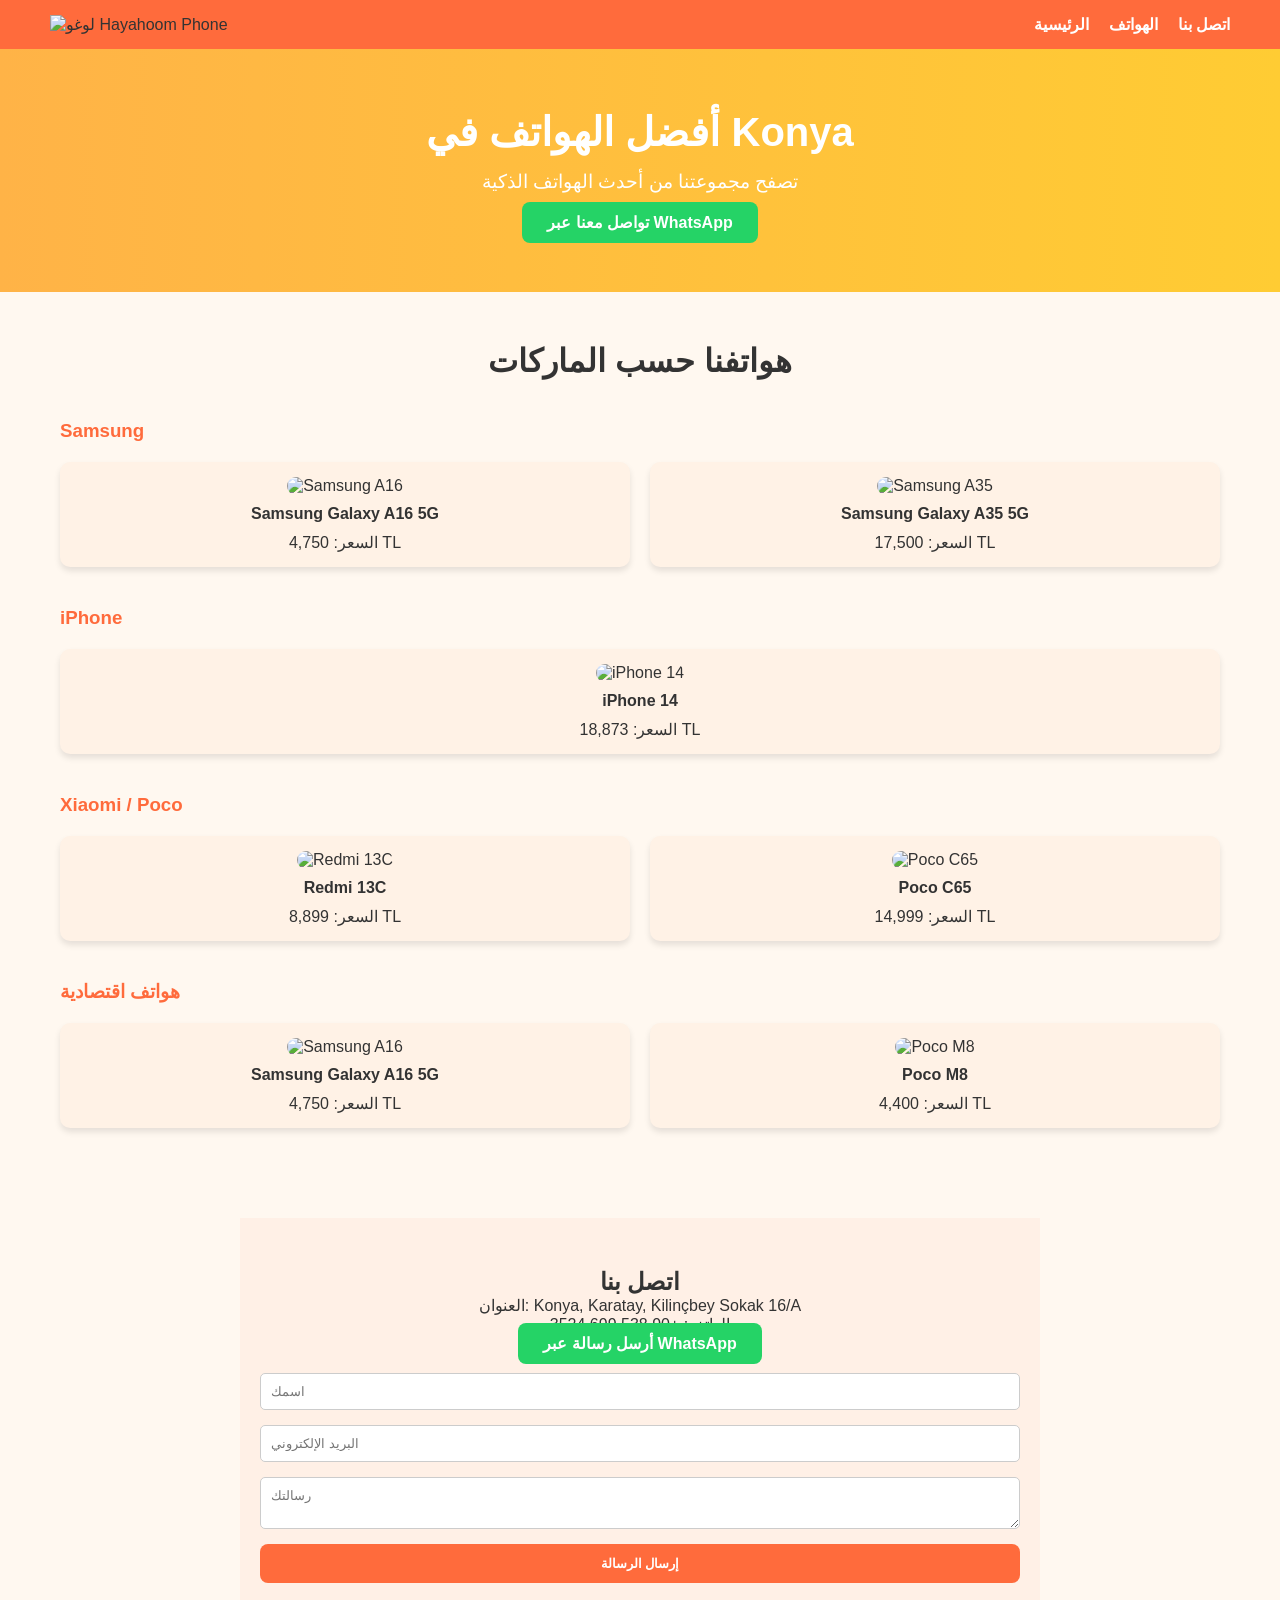
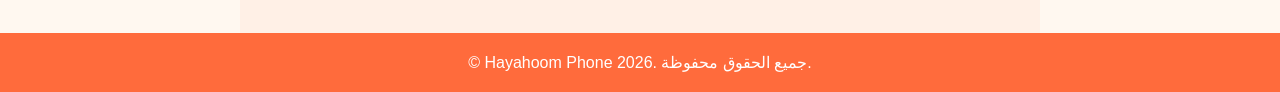
==== index.html @ e0b33681 "رفع ملفات الموقع" ====
<!DOCTYPE html>
<html lang="ar">
<head>
<meta charset="UTF-8">
<meta name="viewport" content="width=device-width, initial-scale=1.0">
<title>Hayahoom Phone</title>
<link rel="stylesheet" href="style.css">
<link rel="icon" href="https://via.placeholder.com/50x50.png?text=HP">
</head>
<body>
<header>
<div class="logo"><img src="https://via.placeholder.com/150x50.png?text=Hayahoom+Phone" alt="لوغو Hayahoom Phone"></div>
<nav><ul><li><a href="#home">الرئيسية</a></li><li><a href="#products">الهواتف</a></li><li><a href="#contact">اتصل بنا</a></li></ul></nav>
</header>
<section id="home" class="hero">
<h1>أفضل الهواتف في Konya</h1>
<p>تصفح مجموعتنا من أحدث الهواتف الذكية</p>
<a href="https://wa.me/message/UVLLZ6PIC6AVP1" class="btn-whatsapp">تواصل معنا عبر WhatsApp</a>
</section>
<section id="products" class="products">
<h2>هواتفنا حسب الماركات</h2>
<div class="brand"><h3>Samsung</h3><div class="product-grid">
<div class="product-card"><img src="https://www.notebookcheck.net/fileadmin/Notebooks/News/_nc3/samsung-galaxy-a16.jpg" alt="Samsung A16"><h4>Samsung Galaxy A16 5G</h4><p>السعر: 4,750 TL</p></div>
<div class="product-card"><img src="https://fdn.gsmarena.com/imgroot/news/22/10/galaxy-a35-leak/-1200/gsmarena_000.jpg" alt="Samsung A35"><h4>Samsung Galaxy A35 5G</h4><p>السعر: 17,500 TL</p></div>
</div></div>
<div class="brand"><h3>iPhone</h3><div class="product-grid">
<div class="product-card"><img src="https://fdn.gsmarena.com/imgroot/news/23/01/iphone-14-plus/-1200/gsmarena_000.jpg" alt="iPhone 14"><h4>iPhone 14</h4><p>السعر: 18,873 TL</p></div>
</div></div>
<div class="brand"><h3>Xiaomi / Poco</h3><div class="product-grid">
<div class="product-card"><img src="https://fdn2.gsmarena.com/vv/pics/xiaomi/xiaomi-redmi-13c-1.jpg" alt="Redmi 13C"><h4>Redmi 13C</h4><p>السعر: 8,899 TL</p></div>
<div class="product-card"><img src="https://fdn2.gsmarena.com/vv/pics/poco/poco-c65-1.jpg" alt="Poco C65"><h4>Poco C65</h4><p>السعر: 14,999 TL</p></div>
</div></div>
<div class="brand economic"><h3>هواتف اقتصادية</h3><div class="product-grid">
<div class="product-card"><img src="https://fdn.gsmarena.com/vv/pics/samsung/samsung-galaxy-a16.jpg" alt="Samsung A16"><h4>Samsung Galaxy A16 5G</h4><p>السعر: 4,750 TL</p></div>
<div class="product-card"><img src="https://fdn2.gsmarena.com/vv/pics/poco/poco-m8-1.jpg" alt="Poco M8"><h4>Poco M8</h4><p>السعر: 4,400 TL</p></div>
</div></div>
</section>
<section id="contact" class="contact">
<h2>اتصل بنا</h2>
<p>العنوان: Konya, Karatay, Kilinçbey Sokak 16/A</p>
<p>الهاتف: +90 538 699 3524</p>
<a href="https://wa.me/message/UVLLZ6PIC6AVP1" class="btn-whatsapp">أرسل رسالة عبر WhatsApp</a>
<form>
<input type="text" placeholder="اسمك" required>
<input type="email" placeholder="البريد الإلكتروني" required>
<textarea placeholder="رسالتك" required></textarea>
<button type="submit">إرسال الرسالة</button>
</form>
</section>
<footer><p>© Hayahoom Phone 2026. جميع الحقوق محفوظة.</p></footer>
<script src="script.js"></script>
</body></html>
---- style.css ----
* {margin:0;padding:0;box-sizing:border-box;font-family:'Segoe UI',Tahoma,Geneva,Verdana,sans-serif;}
body {background:#fff8f0;color:#333;}
header {display:flex;justify-content:space-between;align-items:center;padding:15px 50px;background:#ff6b3c;}
header .logo img {height:50px;}
header nav ul {list-style:none;display:flex;gap:20px;}
header nav ul li a {text-decoration:none;color:#fff;font-weight:bold;}
.hero {text-align:center;padding:60px 20px;background:linear-gradient(90deg,#ffb347,#ffcc33);color:#fff;}
.hero h1 {font-size:2.5rem;margin-bottom:15px;}
.hero p {font-size:1.2rem;margin-bottom:20px;}
.btn-whatsapp {background:#25D366;color:white;padding:12px 25px;border-radius:8px;text-decoration:none;font-weight:bold;}
.products {padding:50px 20px;max-width:1200px;margin:auto;}
.products h2 {text-align:center;margin-bottom:40px;font-size:2rem;}
.brand {margin-bottom:40px;}
.brand h3 {color:#ff6b3c;margin-bottom:20px;}
.product-grid {display:grid;grid-template-columns:repeat(auto-fit,minmax(220px,1fr));gap:20px;}
.product-card {background:#fff2e6;border-radius:10px;padding:15px;text-align:center;box-shadow:0 4px 6px rgba(0,0,0,0.1);}
.product-card img {max-width:100%;border-radius:10px;}
.product-card h4 {margin:10px 0;}
.contact {padding:50px 20px;background:#fff0e6;max-width:800px;margin:auto;text-align:center;}
.contact form {display:flex;flex-direction:column;gap:15px;margin-top:20px;}
.contact input, .contact textarea {padding:10px;border-radius:5px;border:1px solid #ccc;width:100%;}
.contact button {padding:12px;background:#ff6b3c;color:#fff;border:none;border-radius:8px;font-weight:bold;cursor:pointer;}
footer {text-align:center;padding:20px;background:#ff6b3c;color:#fff;}
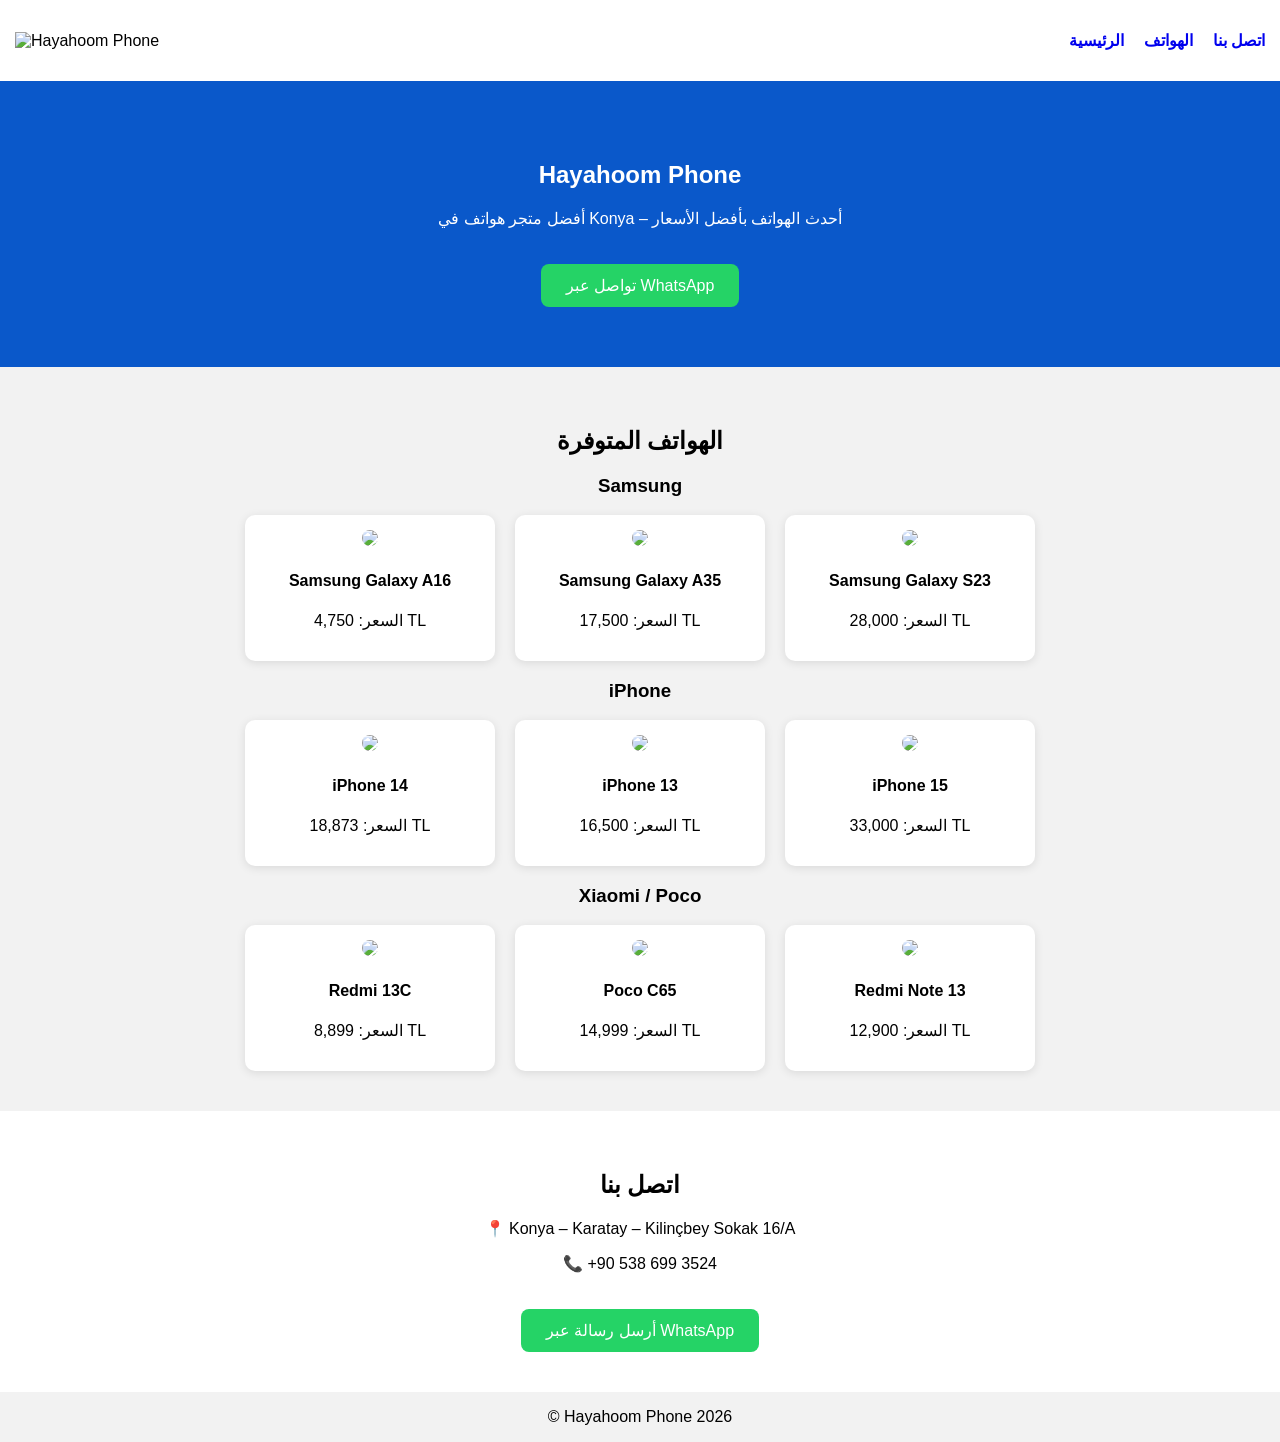
==== commit 043f5860: "رفع ملفات الموقع" ====
--- a/index.html
+++ b/index.html
@@ -1,3 +1,4 @@
+
 <!DOCTYPE html>
 <html lang="ar">
 <head>
@@ -7,46 +8,128 @@
 <link rel="stylesheet" href="style.css">
 <link rel="icon" href="https://via.placeholder.com/50x50.png?text=HP">
 </head>
+
 <body>
+
 <header>
-<div class="logo"><img src="https://via.placeholder.com/150x50.png?text=Hayahoom+Phone" alt="لوغو Hayahoom Phone"></div>
-<nav><ul><li><a href="#home">الرئيسية</a></li><li><a href="#products">الهواتف</a></li><li><a href="#contact">اتصل بنا</a></li></ul></nav>
+<div class="logo">
+<img src="https://via.placeholder.com/200x60.png?text=Hayahoom+Phone" alt="Hayahoom Phone">
+</div>
+
+<nav>
+<ul>
+<li><a href="#home">الرئيسية</a></li>
+<li><a href="#products">الهواتف</a></li>
+<li><a href="#contact">اتصل بنا</a></li>
+</ul>
+</nav>
 </header>
+
 <section id="home" class="hero">
-<h1>أفضل الهواتف في Konya</h1>
-<p>تصفح مجموعتنا من أحدث الهواتف الذكية</p>
-<a href="https://wa.me/message/UVLLZ6PIC6AVP1" class="btn-whatsapp">تواصل معنا عبر WhatsApp</a>
+<h1>Hayahoom Phone</h1>
+<p>أفضل متجر هواتف في Konya – أحدث الهواتف بأفضل الأسعار</p>
+<a href="https://wa.me/message/UVLLZ6PIC6AVP1" class="btn-whatsapp">تواصل عبر WhatsApp</a>
 </section>
+
 <section id="products" class="products">
-<h2>هواتفنا حسب الماركات</h2>
-<div class="brand"><h3>Samsung</h3><div class="product-grid">
-<div class="product-card"><img src="https://www.notebookcheck.net/fileadmin/Notebooks/News/_nc3/samsung-galaxy-a16.jpg" alt="Samsung A16"><h4>Samsung Galaxy A16 5G</h4><p>السعر: 4,750 TL</p></div>
-<div class="product-card"><img src="https://fdn.gsmarena.com/imgroot/news/22/10/galaxy-a35-leak/-1200/gsmarena_000.jpg" alt="Samsung A35"><h4>Samsung Galaxy A35 5G</h4><p>السعر: 17,500 TL</p></div>
-</div></div>
-<div class="brand"><h3>iPhone</h3><div class="product-grid">
-<div class="product-card"><img src="https://fdn.gsmarena.com/imgroot/news/23/01/iphone-14-plus/-1200/gsmarena_000.jpg" alt="iPhone 14"><h4>iPhone 14</h4><p>السعر: 18,873 TL</p></div>
-</div></div>
-<div class="brand"><h3>Xiaomi / Poco</h3><div class="product-grid">
-<div class="product-card"><img src="https://fdn2.gsmarena.com/vv/pics/xiaomi/xiaomi-redmi-13c-1.jpg" alt="Redmi 13C"><h4>Redmi 13C</h4><p>السعر: 8,899 TL</p></div>
-<div class="product-card"><img src="https://fdn2.gsmarena.com/vv/pics/poco/poco-c65-1.jpg" alt="Poco C65"><h4>Poco C65</h4><p>السعر: 14,999 TL</p></div>
-</div></div>
-<div class="brand economic"><h3>هواتف اقتصادية</h3><div class="product-grid">
-<div class="product-card"><img src="https://fdn.gsmarena.com/vv/pics/samsung/samsung-galaxy-a16.jpg" alt="Samsung A16"><h4>Samsung Galaxy A16 5G</h4><p>السعر: 4,750 TL</p></div>
-<div class="product-card"><img src="https://fdn2.gsmarena.com/vv/pics/poco/poco-m8-1.jpg" alt="Poco M8"><h4>Poco M8</h4><p>السعر: 4,400 TL</p></div>
-</div></div>
+<h2>الهواتف المتوفرة</h2>
+
+<div class="brand">
+<h3>Samsung</h3>
+
+<div class="product-grid">
+
+<div class="product-card">
+<img src="https://fdn2.gsmarena.com/vv/pics/samsung/samsung-galaxy-a16.jpg">
+<h4>Samsung Galaxy A16</h4>
+<p>السعر: 4,750 TL</p>
+</div>
+
+<div class="product-card">
+<img src="https://fdn2.gsmarena.com/vv/pics/samsung/samsung-galaxy-a35.jpg">
+<h4>Samsung Galaxy A35</h4>
+<p>السعر: 17,500 TL</p>
+</div>
+
+<div class="product-card">
+<img src="https://fdn2.gsmarena.com/vv/pics/samsung/samsung-galaxy-s23.jpg">
+<h4>Samsung Galaxy S23</h4>
+<p>السعر: 28,000 TL</p>
+</div>
+
+</div>
+</div>
+
+<div class="brand">
+<h3>iPhone</h3>
+
+<div class="product-grid">
+
+<div class="product-card">
+<img src="https://fdn2.gsmarena.com/vv/pics/apple/apple-iphone-14.jpg">
+<h4>iPhone 14</h4>
+<p>السعر: 18,873 TL</p>
+</div>
+
+<div class="product-card">
+<img src="https://fdn2.gsmarena.com/vv/pics/apple/apple-iphone-13.jpg">
+<h4>iPhone 13</h4>
+<p>السعر: 16,500 TL</p>
+</div>
+
+<div class="product-card">
+<img src="https://fdn2.gsmarena.com/vv/pics/apple/apple-iphone-15.jpg">
+<h4>iPhone 15</h4>
+<p>السعر: 33,000 TL</p>
+</div>
+
+</div>
+</div>
+
+<div class="brand">
+<h3>Xiaomi / Poco</h3>
+
+<div class="product-grid">
+
+<div class="product-card">
+<img src="https://fdn2.gsmarena.com/vv/pics/xiaomi/xiaomi-redmi-13c.jpg">
+<h4>Redmi 13C</h4>
+<p>السعر: 8,899 TL</p>
+</div>
+
+<div class="product-card">
+<img src="https://fdn2.gsmarena.com/vv/pics/poco/poco-c65.jpg">
+<h4>Poco C65</h4>
+<p>السعر: 14,999 TL</p>
+</div>
+
+<div class="product-card">
+<img src="https://fdn2.gsmarena.com/vv/pics/xiaomi/xiaomi-redmi-note-13.jpg">
+<h4>Redmi Note 13</h4>
+<p>السعر: 12,900 TL</p>
+</div>
+
+</div>
+</div>
+
 </section>
+
 <section id="contact" class="contact">
+
 <h2>اتصل بنا</h2>
-<p>العنوان: Konya, Karatay, Kilinçbey Sokak 16/A</p>
-<p>الهاتف: +90 538 699 3524</p>
-<a href="https://wa.me/message/UVLLZ6PIC6AVP1" class="btn-whatsapp">أرسل رسالة عبر WhatsApp</a>
-<form>
-<input type="text" placeholder="اسمك" required>
-<input type="email" placeholder="البريد الإلكتروني" required>
-<textarea placeholder="رسالتك" required></textarea>
-<button type="submit">إرسال الرسالة</button>
-</form>
+
+<p>📍 Konya – Karatay – Kilinçbey Sokak 16/A</p>
+<p>📞 +90 538 699 3524</p>
+
+<a href="https://wa.me/message/UVLLZ6PIC6AVP1" class="btn-whatsapp">
+أرسل رسالة عبر WhatsApp
+</a>
+
 </section>
-<footer><p>© Hayahoom Phone 2026. جميع الحقوق محفوظة.</p></footer>
-<script src="script.js"></script>
-</body></html>
+
+<footer>
+<p>© Hayahoom Phone 2026</p>
+</footer>
+
+</body>
+</html>
--- a/style.css
+++ b/style.css
@@ -1,23 +1,71 @@
-* {margin:0;padding:0;box-sizing:border-box;font-family:'Segoe UI',Tahoma,Geneva,Verdana,sans-serif;}
-body {background:#fff8f0;color:#333;}
-header {display:flex;justify-content:space-between;align-items:center;padding:15px 50px;background:#ff6b3c;}
-header .logo img {height:50px;}
-header nav ul {list-style:none;display:flex;gap:20px;}
-header nav ul li a {text-decoration:none;color:#fff;font-weight:bold;}
-.hero {text-align:center;padding:60px 20px;background:linear-gradient(90deg,#ffb347,#ffcc33);color:#fff;}
-.hero h1 {font-size:2.5rem;margin-bottom:15px;}
-.hero p {font-size:1.2rem;margin-bottom:20px;}
-.btn-whatsapp {background:#25D366;color:white;padding:12px 25px;border-radius:8px;text-decoration:none;font-weight:bold;}
-.products {padding:50px 20px;max-width:1200px;margin:auto;}
-.products h2 {text-align:center;margin-bottom:40px;font-size:2rem;}
-.brand {margin-bottom:40px;}
-.brand h3 {color:#ff6b3c;margin-bottom:20px;}
-.product-grid {display:grid;grid-template-columns:repeat(auto-fit,minmax(220px,1fr));gap:20px;}
-.product-card {background:#fff2e6;border-radius:10px;padding:15px;text-align:center;box-shadow:0 4px 6px rgba(0,0,0,0.1);}
-.product-card img {max-width:100%;border-radius:10px;}
-.product-card h4 {margin:10px 0;}
-.contact {padding:50px 20px;background:#fff0e6;max-width:800px;margin:auto;text-align:center;}
-.contact form {display:flex;flex-direction:column;gap:15px;margin-top:20px;}
-.contact input, .contact textarea {padding:10px;border-radius:5px;border:1px solid #ccc;width:100%;}
-.contact button {padding:12px;background:#ff6b3c;color:#fff;border:none;border-radius:8px;font-weight:bold;cursor:pointer;}
-footer {text-align:center;padding:20px;background:#ff6b3c;color:#fff;}
+
+body{
+font-family: Arial;
+margin:0;
+background:#f2f2f2;
+text-align:center;
+}
+
+header{
+display:flex;
+justify-content:space-between;
+align-items:center;
+padding:15px;
+background:white;
+}
+
+nav ul{
+list-style:none;
+display:flex;
+gap:20px;
+}
+
+nav a{
+text-decoration:none;
+font-weight:bold;
+}
+
+.hero{
+padding:60px;
+background:#0a58ca;
+color:white;
+}
+
+.btn-whatsapp{
+display:inline-block;
+margin-top:20px;
+padding:12px 25px;
+background:#25D366;
+color:white;
+text-decoration:none;
+border-radius:8px;
+}
+
+.products{
+padding:40px;
+}
+
+.product-grid{
+display:flex;
+flex-wrap:wrap;
+justify-content:center;
+gap:20px;
+}
+
+.product-card{
+background:white;
+padding:15px;
+width:220px;
+border-radius:10px;
+box-shadow:0 2px 10px rgba(0,0,0,0.1);
+}
+
+.product-card img{
+width:100%;
+border-radius:8px;
+}
+
+.contact{
+padding:40px;
+background:white;
+}
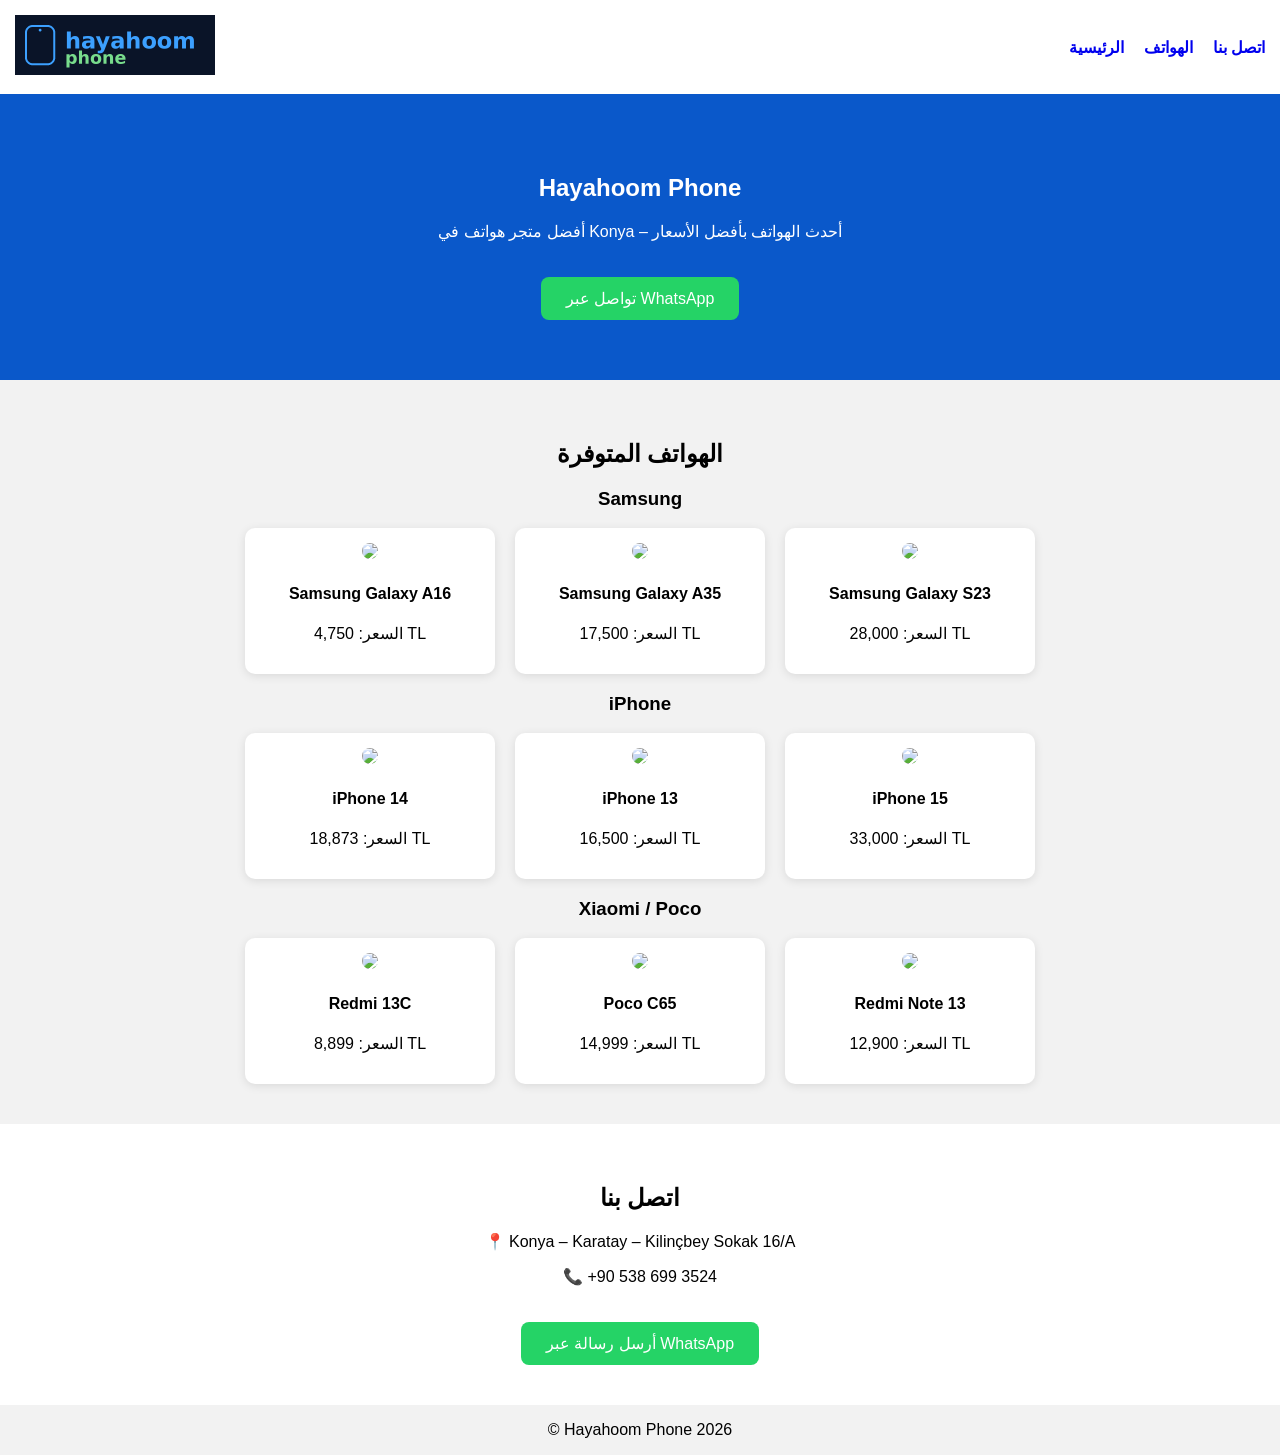
==== commit 4d2d1051: "رفع ملفات الموقع" ====
--- a/index.html
+++ b/index.html
@@ -1,4 +1,3 @@
-
 <!DOCTYPE html>
 <html lang="ar">
 <head>
@@ -6,14 +5,14 @@
 <meta name="viewport" content="width=device-width, initial-scale=1.0">
 <title>Hayahoom Phone</title>
 <link rel="stylesheet" href="style.css">
-<link rel="icon" href="https://via.placeholder.com/50x50.png?text=HP">
+<link rel="icon" href="logo.png">
 </head>
 
 <body>
 
 <header>
 <div class="logo">
-<img src="https://via.placeholder.com/200x60.png?text=Hayahoom+Phone" alt="Hayahoom Phone">
+<img src="logo.png" alt="Hayahoom Phone">
 </div>
 
 <nav>
--- a/style.css
+++ b/style.css
@@ -12,6 +12,10 @@
 align-items:center;
 padding:15px;
 background:white;
+}
+
+.logo img{
+height:60px;
 }
 
 nav ul{
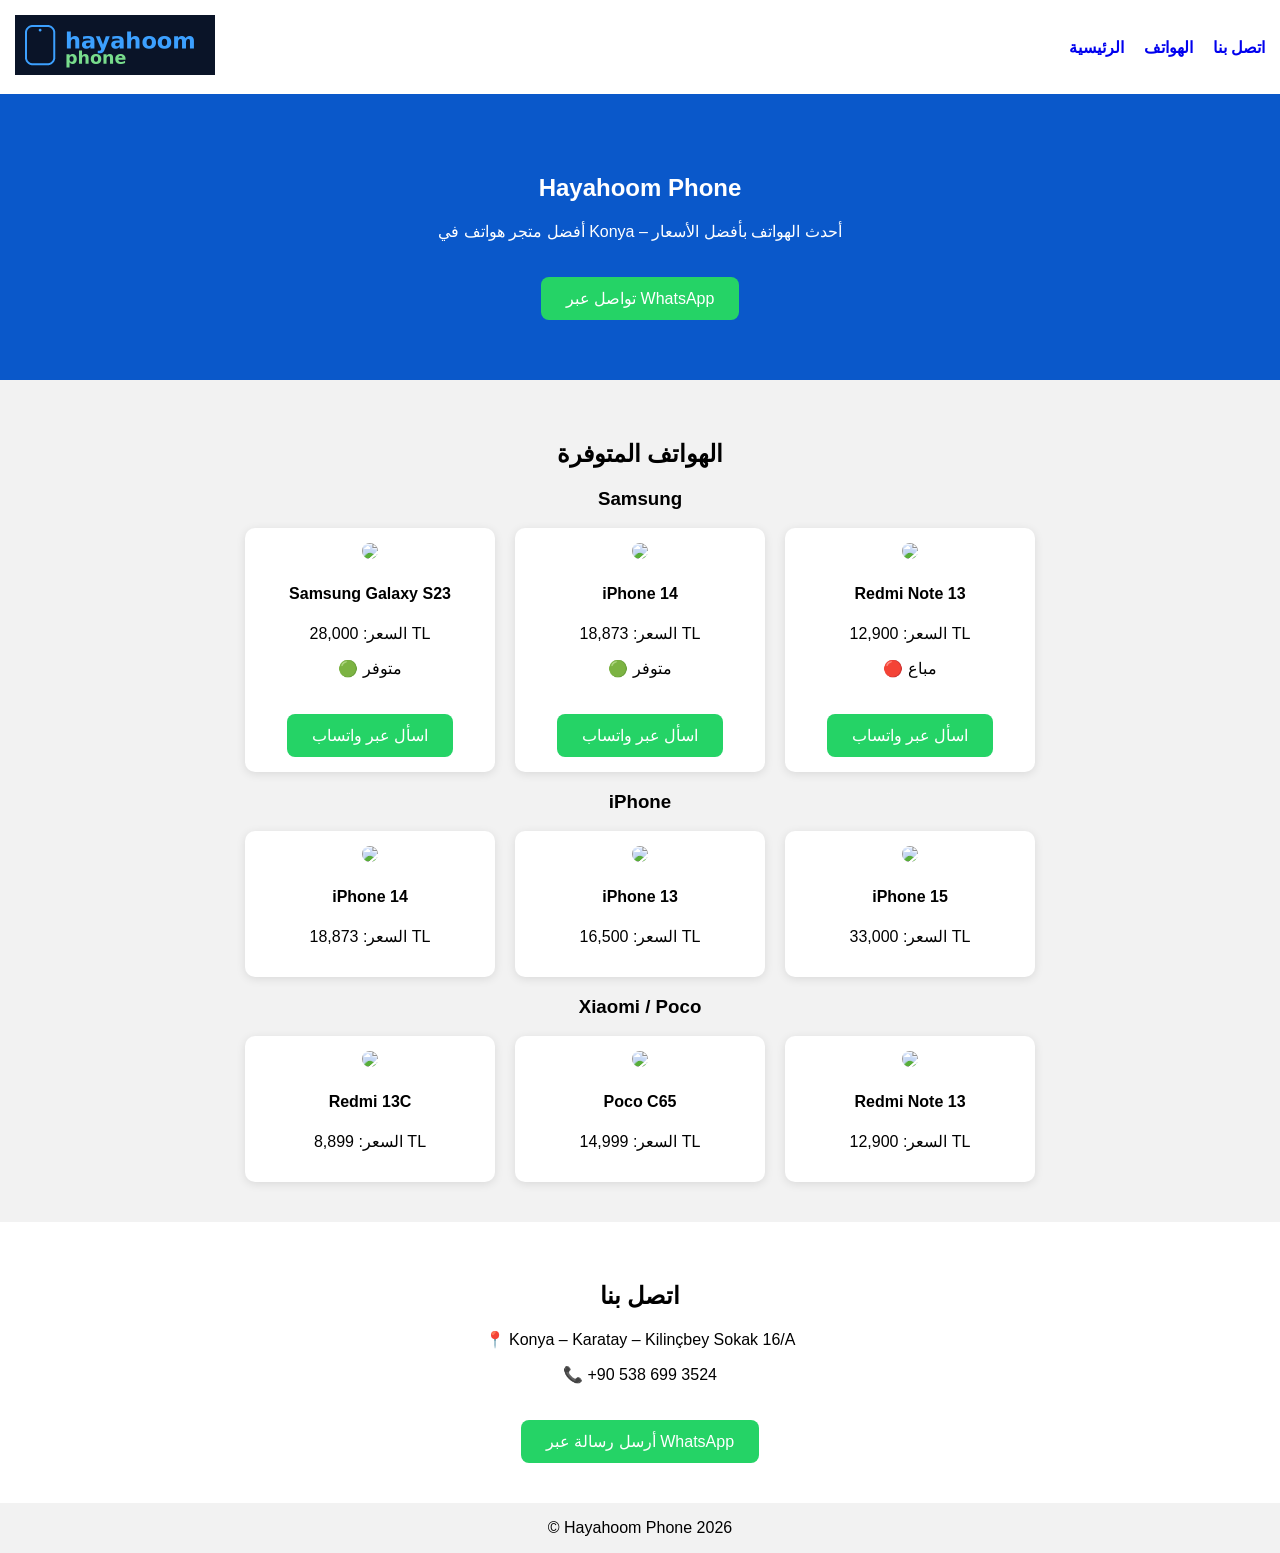
==== commit fda02b80: "رفع ملفات الموقع" ====
--- a/index.html
+++ b/index.html
@@ -36,7 +36,7 @@
 <div class="brand">
 <h3>Samsung</h3>
 
-<div class="product-grid">
+<div id="product-grid" class="product-grid">
 
 <div class="product-card">
 <img src="https://fdn2.gsmarena.com/vv/pics/samsung/samsung-galaxy-a16.jpg">
@@ -62,7 +62,7 @@
 <div class="brand">
 <h3>iPhone</h3>
 
-<div class="product-grid">
+<div id="product-grid" class="product-grid">
 
 <div class="product-card">
 <img src="https://fdn2.gsmarena.com/vv/pics/apple/apple-iphone-14.jpg">
@@ -88,7 +88,7 @@
 <div class="brand">
 <h3>Xiaomi / Poco</h3>
 
-<div class="product-grid">
+<div id="product-grid" class="product-grid">
 
 <div class="product-card">
 <img src="https://fdn2.gsmarena.com/vv/pics/xiaomi/xiaomi-redmi-13c.jpg">
@@ -130,5 +130,5 @@
 <p>© Hayahoom Phone 2026</p>
 </footer>
 
-</body>
+<script src='script.js'></script></body>
 </html>
